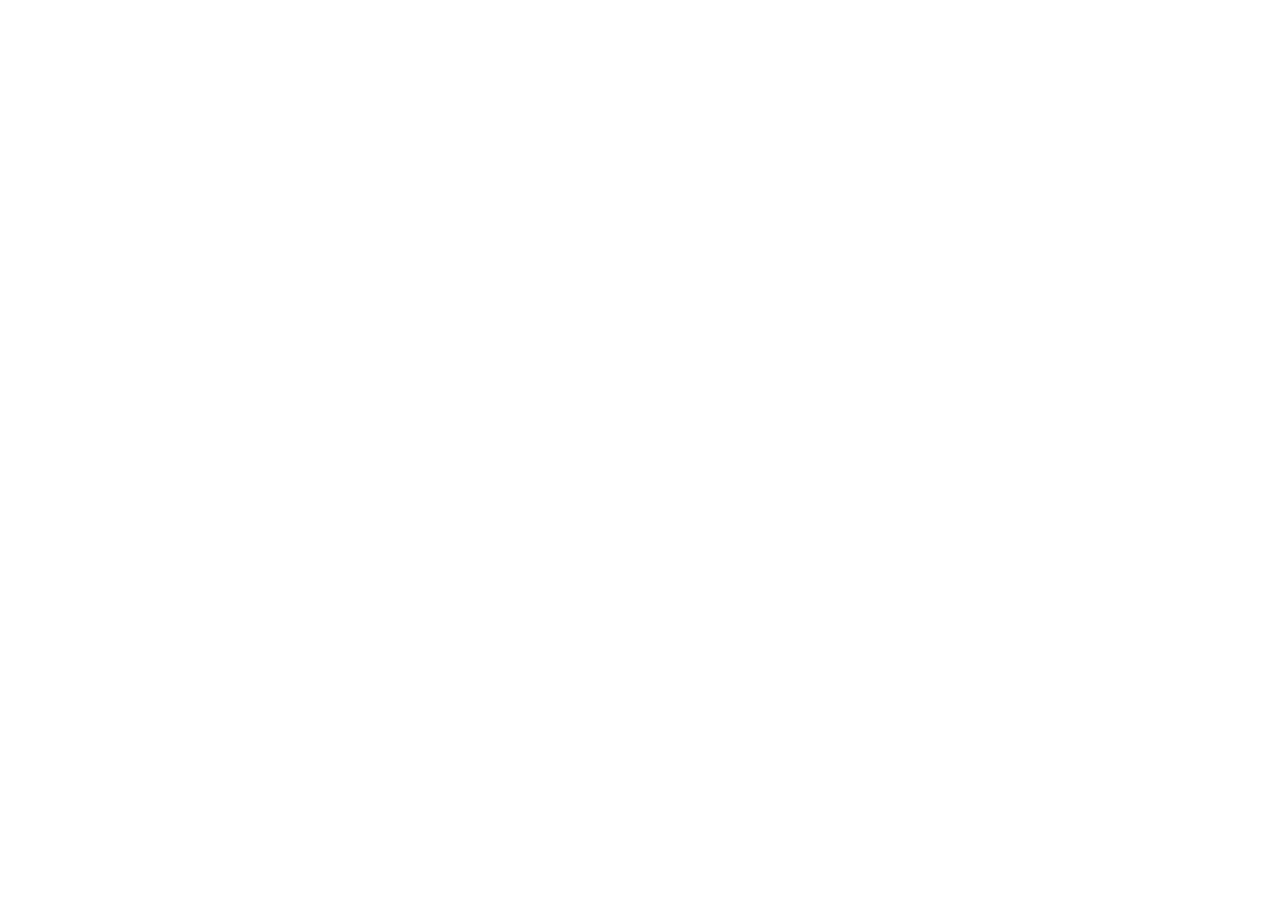
==== index.html @ 2c9f6d8a "deploy: 76f436dadc0ed326d36b10a3eaa2cc9dcbb5800d" ====
<!DOCTYPE html>
<html>
<head>
  <!--
    If you are serving your web app in a path other than the root, change the
    href value below to reflect the base path you are serving from.

    The path provided below has to start and end with a slash "/" in order for
    it to work correctly.

    For more details:
    * https://developer.mozilla.org/en-US/docs/Web/HTML/Element/base

    This is a placeholder for base href that will be replaced by the value of
    the `--base-href` argument provided to `flutter build`.
  -->
  <base href="/Ms/">

  <meta charset="UTF-8">
  <meta content="IE=Edge" http-equiv="X-UA-Compatible">
  <meta name="description" content="A new Flutter project.">

  <!-- iOS meta tags & icons -->
  <meta name="mobile-web-app-capable" content="yes">
  <meta name="apple-mobile-web-app-status-bar-style" content="black">
  <meta name="apple-mobile-web-app-title" content="the_best_day">
  <link rel="apple-touch-icon" href="icons/Icon-192.png">

  <!-- Favicon -->
  <link rel="icon" type="image/png" href="favicon.png"/>

  <title>the_best_day</title>
  <link rel="manifest" href="manifest.json">
</head>
<body>
  <!--
    You can customize the "flutter_bootstrap.js" script.
    This is useful to provide a custom configuration to the Flutter loader
    or to give the user feedback during the initialization process.

    For more details:
    * https://docs.flutter.dev/platform-integration/web/initialization
  -->
  <script src="flutter_bootstrap.js" async></script>
</body>
</html>
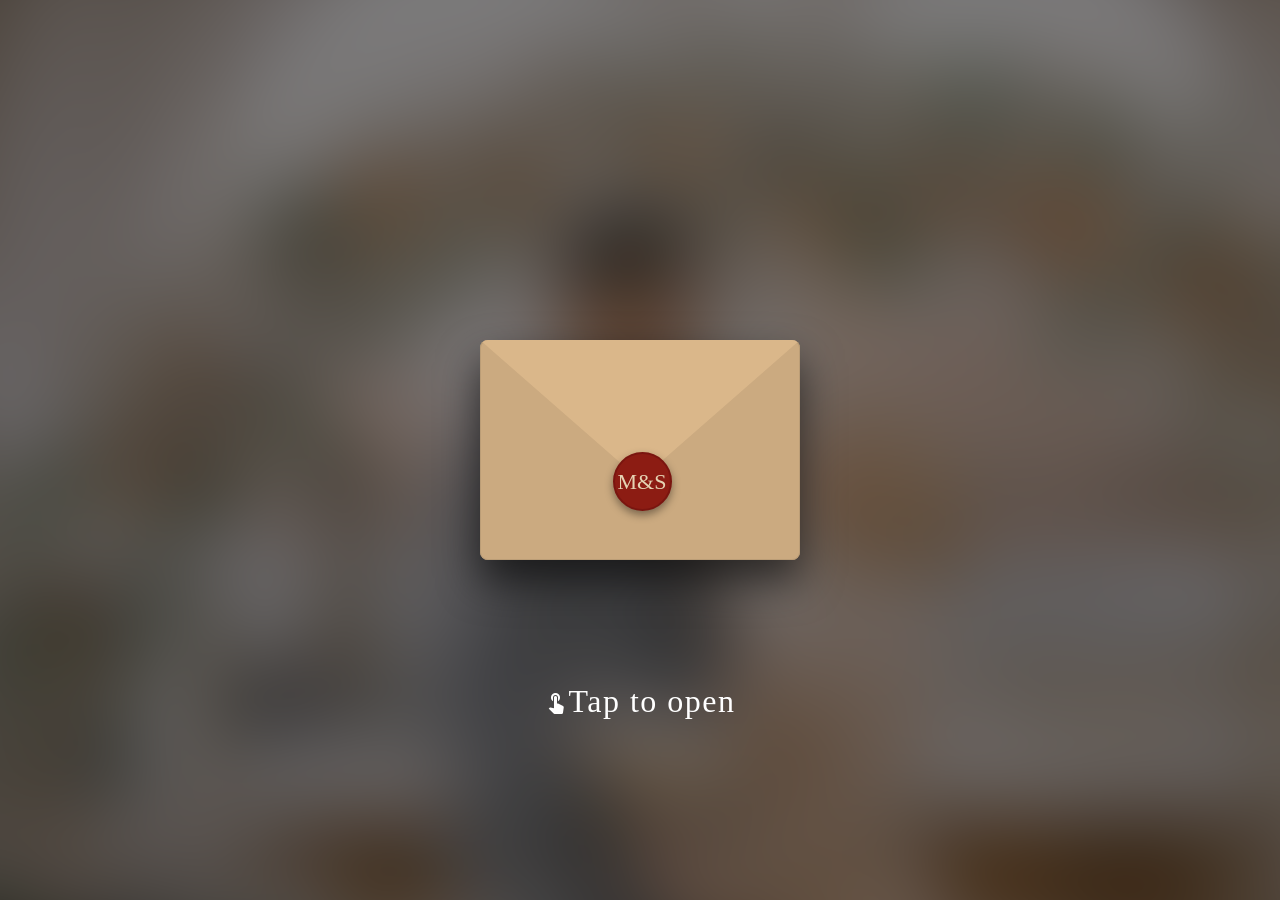
==== commit 58bfb6ba: "deploy: 8f506213ac3a3fe24866f8f05e107a9bffb6e414" ====
--- a/index.html
+++ b/index.html
@@ -1,46 +1,32 @@
 <!DOCTYPE html>
 <html>
-<head>
-  <!--
-    If you are serving your web app in a path other than the root, change the
-    href value below to reflect the base path you are serving from.
+    <head>
+        <meta charset="utf-8">
+        <meta name="viewport" content="width=device-width, initial-scale=1.0">
+        <meta name="scaffolded-by" content="https://github.com/schultek/jaspr">
+        <!-- Use "/" for local dev (webdev/jaspr). For GitHub Pages at /Ms/, set href="/Ms/" -->
+        <base href="/" />
 
-    The path provided below has to start and end with a slash "/" in order for
-    it to work correctly.
+        <title>the_best_day</title>
 
-    For more details:
-    * https://developer.mozilla.org/en-US/docs/Web/HTML/Element/base
+        <!-- Google Fonts -->
+        <link rel="preconnect" href="https://fonts.googleapis.com">
+        <link rel="preconnect" href="https://fonts.gstatic.com" crossorigin>
+        <link href="https://fonts.googleapis.com/css2?family=Cormorant+Garamond:ital,wght@0,300;0,400;0,600;0,700;1,400&family=Great+Vibes&family=Playfair+Display:wght@400;600;700&display=swap" rel="stylesheet">
+        
+        <!-- Material Icons -->
+        <link href="https://fonts.googleapis.com/icon?family=Material+Icons" rel="stylesheet">
 
-    This is a placeholder for base href that will be replaced by the value of
-    the `--base-href` argument provided to `flutter build`.
-  -->
-  <base href="/Ms/">
+        <!-- Loads the generated CSS file. -->
+        <!-- This contains all @css declarations from your components. -->
+        <link rel="stylesheet" href="main.css">
+        <link rel="stylesheet" href="styles.css?v=8">
 
-  <meta charset="UTF-8">
-  <meta content="IE=Edge" http-equiv="X-UA-Compatible">
-  <meta name="description" content="A new Flutter project.">
-
-  <!-- iOS meta tags & icons -->
-  <meta name="mobile-web-app-capable" content="yes">
-  <meta name="apple-mobile-web-app-status-bar-style" content="black">
-  <meta name="apple-mobile-web-app-title" content="the_best_day">
-  <link rel="apple-touch-icon" href="icons/Icon-192.png">
-
-  <!-- Favicon -->
-  <link rel="icon" type="image/png" href="favicon.png"/>
-
-  <title>the_best_day</title>
-  <link rel="manifest" href="manifest.json">
-</head>
-<body>
-  <!--
-    You can customize the "flutter_bootstrap.js" script.
-    This is useful to provide a custom configuration to the Flutter loader
-    or to give the user feedback during the initialization process.
-
-    For more details:
-    * https://docs.flutter.dev/platform-integration/web/initialization
-  -->
-  <script src="flutter_bootstrap.js" async></script>
-</body>
+        <!-- Loads and runs the compiled 'main.dart' file. -->
+        <!-- Can be changed to any other '.client.dart' file inside /lib. -->
+        <script defer src="main.client.dart.js"></script>
+    </head>
+    <body>
+        <!-- Your app component will be inserted here. -->
+    </body>
 </html>
--- a/styles.css
+++ b/styles.css
@@ -0,0 +1,649 @@
+body {
+    margin: 0;
+    padding: 0;
+    background-color: #000;
+    font-family: 'Cormorant Garamond', serif;
+}
+
+@media (prefers-reduced-motion: reduce) {
+    *, *::before, *::after {
+        animation-duration: 0.01ms !important;
+        animation-iteration-count: 1 !important;
+        transition-duration: 0.01ms !important;
+    }
+}
+
+/* Base styles for app */
+.splash-screen {
+    position: fixed;
+    inset: 0;
+    display: flex;
+    justify-content: center;
+    align-items: center;
+    overflow: hidden;
+    perspective: 1000px;
+}
+
+.bg-blur {
+    position: absolute;
+    inset: -10%;
+    background-image: url('assets/images/0J1A9208.jpg.jpeg');
+    background-size: cover;
+    background-position: center;
+    filter: blur(40px);
+    transform: scale(1);
+    transition: filter 3s ease-out, transform 10s linear;
+}
+
+@media (max-width: 800px) {
+    .bg-blur {
+        background-image: url('assets/images/0J1A9208.jpg_mobile.jpeg');
+    }
+}
+
+/* Phase 0 to 4 transitions for bg */
+.splash-screen.phase-1 .bg-blur,
+.splash-screen.phase-2 .bg-blur,
+.splash-screen.phase-3 .bg-blur,
+.splash-screen.phase-4 .bg-blur {
+    filter: blur(0px);
+    transform: scale(1.15);
+}
+
+.splash-screen.phase-1 .overlay,
+.splash-screen.phase-2 .overlay,
+.splash-screen.phase-3 .overlay,
+.splash-screen.phase-4 .overlay {
+    opacity: 0.8;
+}
+
+.overlay {
+    position: absolute;
+    inset: 0;
+    background: rgba(0,0,0,0.5);
+    transition: opacity 1.2s ease;
+}
+
+/* Envelope Container */
+.envelope-container {
+    position: relative;
+    width: 320px;
+    height: 220px;
+    transition: transform 0.8s cubic-bezier(0.36, 0, 0.66, -0.56);
+    z-index: 6;
+}
+/* Envelope Drop/Fade Animation */
+.splash-screen.phase-3 .envelope-front,
+.splash-screen.phase-3 .envelope-back,
+.splash-screen.phase-3 .envelope-top,
+.splash-screen.phase-3 .wax-seal,
+.splash-screen.phase-4 .envelope-front,
+.splash-screen.phase-4 .envelope-back,
+.splash-screen.phase-4 .envelope-top,
+.splash-screen.phase-4 .wax-seal {
+    opacity: 0;
+    pointer-events: none;
+    transition: opacity 0.5s ease;
+}
+
+/* Flaps & Back */
+.envelope-back {
+    position: absolute;
+    inset: 0;
+    background-color: #C4A47C;
+    border-radius: 8px;
+    box-shadow: 0 20px 40px rgba(0,0,0,0.6);
+}
+
+/* Cards */
+.card {
+    position: absolute;
+    bottom: 15px;
+    left: 50%;
+    margin-left: -45px;
+    width: 90px;
+    height: 120px;
+    perspective: 1000px;
+    z-index: 2; /* In front of envelope-back */
+    transition: all 0.5s ease;
+}
+
+.card-inner {
+    position: relative;
+    width: 100%;
+    height: 100%;
+    text-align: center;
+    transition: transform 0.6s cubic-bezier(0.4, 0.0, 0.2, 1);
+    transform-style: preserve-3d;
+}
+
+.card-front, .card-back {
+    position: absolute;
+    width: 100%;
+    height: 100%;
+    backface-visibility: hidden;
+    border-radius: 8px;
+    box-shadow: 0 4px 8px rgba(0,0,0,0.2);
+    display: flex;
+    flex-direction: column;
+    justify-content: center;
+    align-items: center;
+    background-color: #FDFBF7;
+    border: 2px solid #C4A47C;
+}
+
+.card-back {
+    background-color: #8C7355;
+    color: #FDFBF7;
+    transform: rotateY(180deg);
+    font-family: 'Great Vibes', cursive;
+    font-size: 32px;
+}
+
+.card-front h2 {
+    font-family: 'Playfair Display', serif;
+    font-size: 28px;
+    color: #5C4033;
+    margin: 0;
+}
+
+.card-front p {
+    font-family: 'Cormorant Garamond', serif;
+    font-size: 16px;
+    font-weight: bold;
+    color: #5C4033;
+    margin: 5px 0 0 0;
+}
+
+.card-image {
+    width: 100%;
+    height: 100%;
+    object-fit: cover;
+    border-radius: 6px;
+}
+
+/* Title Reveal */
+.bride-groom-title {
+    position: absolute;
+    top: 15%;
+    width: 100%;
+    text-align: center;
+    font-family: 'Great Vibes', cursive;
+    font-size: 48px;
+    color: white;
+    opacity: 0;
+    transition: opacity 1s ease 0.5s;
+    z-index: 20;
+    text-shadow: 0 2px 4px rgba(0,0,0,0.5);
+    pointer-events: none;
+}
+
+.splash-screen.phase-4 .bride-groom-title {
+    opacity: 1;
+}
+
+/* Phase 0 & 1: Hidden inside envelope */
+.splash-screen.phase-0 .card,
+.splash-screen.phase-1 .card {
+    bottom: -20px; 
+    opacity: 0;
+    pointer-events: none;
+}
+
+/* Phase 2 & 3: Cards fly out and flip face down */
+.splash-screen.phase-2 .card,
+.splash-screen.phase-3 .card,
+.splash-screen.phase-4 .card {
+    bottom: 50%;
+    margin-bottom: -60px;
+    opacity: 1;
+    transition: all 0.9s cubic-bezier(0.34, 1.2, 0.64, 1);
+}
+.splash-screen.phase-2 .card-inner,
+.splash-screen.phase-3 .card-inner {
+    transform: rotateY(180deg);
+    transition: transform 0.75s cubic-bezier(0.4, 0, 0.2, 1);
+}
+
+/* Spreading positions */
+.splash-screen.phase-2 .card-left,
+.splash-screen.phase-4 .card-left {
+    transform: translateX(-110px) translateY(-20px) rotate(-5deg);
+}
+
+.splash-screen.phase-2 .card-right,
+.splash-screen.phase-4 .card-right {
+    transform: translateX(110px) translateY(-20px) rotate(5deg);
+}
+
+.splash-screen.phase-2 .card-middle,
+.splash-screen.phase-4 .card-middle {
+    transform: translateX(0px) translateY(-30px);
+}
+
+/* Phase 3: Shuffling */
+.splash-screen.phase-3 .card-left {
+    animation: shuffleLeft 2s ease-in-out forwards;
+}
+.splash-screen.phase-3 .card-middle {
+    animation: shuffleMiddle 2s ease-in-out forwards;
+}
+.splash-screen.phase-3 .card-right {
+    animation: shuffleRight 2s ease-in-out forwards;
+}
+
+@keyframes shuffleLeft {
+    0% { transform: translateX(-110px) translateY(-20px) rotate(-5deg); z-index: 2; }
+    33% { transform: translateX(110px) translateY(-40px) rotate(5deg); z-index: 4; }
+    66% { transform: translateX(0px) translateY(-10px) rotate(0deg); z-index: 1; }
+    100% { transform: translateX(-110px) translateY(-20px) rotate(-5deg); z-index: 3; }
+}
+@keyframes shuffleMiddle {
+    0% { transform: translateX(0px) translateY(-30px) rotate(0deg); z-index: 1; }
+    33% { transform: translateX(-110px) translateY(-10px) rotate(-5deg); z-index: 2; }
+    66% { transform: translateX(110px) translateY(-40px) rotate(5deg); z-index: 4; }
+    100% { transform: translateX(0px) translateY(-30px) rotate(0deg); z-index: 2; }
+}
+@keyframes shuffleRight {
+    0% { transform: translateX(110px) translateY(-20px) rotate(5deg); z-index: 3; }
+    33% { transform: translateX(0px) translateY(-10px) rotate(0deg); z-index: 1; }
+    66% { transform: translateX(-110px) translateY(-20px) rotate(-5deg); z-index: 2; }
+    100% { transform: translateX(110px) translateY(-20px) rotate(5deg); z-index: 4; }
+}
+
+/* Phase 4: Reveal */
+.splash-screen.phase-4 .card-inner {
+    transform: rotateY(0deg);
+    transition: transform 0.85s cubic-bezier(0.34, 1.3, 0.64, 1);
+}
+.splash-screen.phase-4 .card {
+    transition: all 1s cubic-bezier(0.22, 1, 0.36, 1);
+}
+
+/* Desktop view cards scale up */
+@media (min-width: 801px) {
+    .splash-screen.phase-4 .card-left {
+        transform: translateX(-160px) translateY(-20px) rotate(-5deg) scale(1.6);
+    }
+    .splash-screen.phase-4 .card-middle {
+        transform: translateX(0px) translateY(-30px) scale(1.6);
+    }
+    .splash-screen.phase-4 .card-right {
+        transform: translateX(160px) translateY(-20px) rotate(5deg) scale(1.6);
+    }
+}
+
+/* Front Flaps using CSS Polygon */
+.envelope-front {
+    position: absolute;
+    inset: 0;
+    background-color: #CBAA80;
+    border-radius: 8px;
+    clip-path: polygon(0 0, 50% 58%, 100% 0, 100% 100%, 0 100%);
+    border: 1px solid rgba(0,0,0,0.08); /* simulating the strokes */
+}
+
+/* Top Flap */
+.envelope-top {
+    position: absolute;
+    top: 0;
+    left: 0;
+    right: 0;
+    height: 140px;
+    background-color: #DAB78A;
+    border-radius: 8px 8px 0 0;
+    clip-path: polygon(0 0, 100% 0, 50% 100%);
+    transform-origin: top center;
+    transition: transform 0.6s cubic-bezier(0.175, 0.885, 0.32, 1.275), background-color 0.6s;
+    transform: rotateX(0deg);
+    z-index: 10;
+}
+
+/* Open Top Flap */
+.splash-screen.phase-1 .envelope-top,
+.splash-screen.phase-2 .envelope-top,
+.splash-screen.phase-3 .envelope-top,
+.splash-screen.phase-4 .envelope-top {
+    transform: rotateX(180deg);
+    background-color: #B59368; /* darker when open */
+    z-index: 1; /* goes behind letter */
+}
+
+/* Wax Seal */
+.wax-seal {
+    position: absolute;
+    top: 112px;
+    left: calc(50% - 27.5px);
+    width: 55px;
+    height: 55px;
+    background-color: #8C1C13;
+    border-radius: 50%;
+    box-shadow: 0 4px 8px rgba(0,0,0,0.4);
+    border: 2px solid #7A150F;
+    display: flex;
+    justify-content: center;
+    align-items: center;
+    font-family: 'Great Vibes', cursive;
+    color: #E5D3B3;
+    font-size: 22px;
+    transform-origin: 50% -112px;
+    transition: transform 0.6s cubic-bezier(0.175, 0.885, 0.32, 1.275);
+    z-index: 11;
+}
+/* Open Wax Seal (rotates with top flap) */
+.splash-screen.phase-1 .wax-seal,
+.splash-screen.phase-2 .wax-seal,
+.splash-screen.phase-3 .wax-seal,
+.splash-screen.phase-4 .wax-seal {
+    transform: rotateX(180deg);
+    z-index: 1; /* goes behind letter */
+}
+
+/* Tap to open */
+.tap-to-open {
+    position: absolute;
+    bottom: 20%;
+    display: flex;
+    align-items: center;
+    color: white;
+    font-family: 'Great Vibes', cursive;
+    font-size: 32px;
+    letter-spacing: 1.5px;
+    animation: pulse 2s infinite ease-in-out;
+}
+
+@keyframes pulse {
+    0% { opacity: 0.4; }
+    50% { opacity: 1.0; }
+    100% { opacity: 0.4; }
+}
+
+/* Hearts */
+.hearts-burst {
+    position: absolute;
+    inset: 0;
+    pointer-events: none;
+    z-index: 5;
+}
+
+.heart {
+    position: absolute;
+    color: #8C1C13;
+    bottom: 140px;
+    opacity: 0;
+}
+
+.splash-screen.phase-2 .heart {
+    animation: heartFly 1s ease-out forwards;
+}
+
+.heart.h1 { left: 148px; margin-left: -60px; animation-delay: 0.1s; }
+.heart.h2 { left: 148px; margin-left: 50px; animation-delay: 0.2s; font-size: 28px; }
+.heart.h3 { left: 148px; margin-left: 0; animation-delay: 0s; font-size: 36px; }
+
+@keyframes heartFly {
+    0% { transform: scale(0.5) translateY(0); opacity: 0; }
+    20% { opacity: 1; }
+    80% { opacity: 1; }
+    100% { transform: scale(1.2) translateY(-200px); opacity: 0; }
+}
+
+/* Transition into main site */
+.home-mount {
+    animation: homeMount 0.8s ease both;
+}
+@keyframes homeMount {
+    from { opacity: 0; }
+    to { opacity: 1; }
+}
+
+/* Main App */
+.main-app {
+    color: black;
+    background: #FDFBF7;
+    height: 100vh;
+    padding: 50px;
+    text-align: center;
+}
+
+/* --- Home Page Styles --- */
+.home-page {
+    position: relative;
+    width: 100%;
+    min-height: 100vh;
+    background-color: #FDFBF7;
+    overflow-x: hidden;
+}
+
+.texture-overlay {
+    position: fixed;
+    inset: 0;
+    background-image: url('assets/images/texture.png');
+    background-size: cover;
+    opacity: 0.3;
+    pointer-events: none;
+    z-index: 1;
+}
+
+/* Hero */
+.hero {
+    position: relative;
+    height: 85vh;
+    width: 100%;
+    display: flex;
+    justify-content: center;
+    align-items: center;
+    overflow: hidden;
+}
+.hero-bg {
+    position: absolute;
+    inset: 0;
+    width: 100%;
+    height: 100%;
+    object-fit: cover;
+}
+.hero-overlay {
+    position: absolute;
+    inset: 0;
+    background-color: rgba(0, 0, 0, 0.3);
+}
+.hero-content {
+    position: relative;
+    z-index: 2;
+    text-align: center;
+    color: white;
+}
+.hero-content h1 {
+    font-family: 'Great Vibes', cursive;
+    font-size: 80px;
+    margin: 0;
+    font-weight: normal;
+}
+.hero-content h2 {
+    font-family: 'Playfair Display', serif;
+    font-size: 32px;
+    letter-spacing: 6px;
+    line-height: 1.5;
+    margin-top: 20px;
+}
+.date-box {
+    font-family: 'Playfair Display', serif;
+    font-size: 24px;
+    letter-spacing: 5px;
+    border: 2px solid white;
+    padding: 15px 40px;
+    display: inline-block;
+    margin-top: 40px;
+}
+
+/* Details */
+.details {
+    position: relative;
+    z-index: 2;
+    padding: 80px 20px;
+    text-align: center;
+    color: #5C4033;
+}
+.title {
+    font-family: 'Great Vibes', cursive;
+    font-size: 56px;
+    margin: 0;
+    font-weight: normal;
+}
+.divider {
+    width: 60px;
+    height: 2px;
+    background-color: #8C7355;
+    margin: 30px auto;
+}
+.subtitle {
+    font-family: 'Cormorant Garamond', serif;
+    font-size: 24px;
+    line-height: 1.6;
+    margin-bottom: 80px;
+}
+.info-grid {
+    display: flex;
+    justify-content: center;
+    align-items: flex-start;
+    gap: 80px;
+    flex-wrap: wrap;
+}
+.info-block {
+    display: flex;
+    flex-direction: column;
+    align-items: center;
+    width: 350px;
+    max-width: 100%;
+    text-align: center;
+}
+.info-block-link {
+    text-decoration: none;
+    color: #5C4033;
+    transition: transform 0.35s cubic-bezier(0.22, 1, 0.36, 1), color 0.25s ease;
+}
+.info-block-link:hover {
+    color: #8C7355;
+    transform: translateY(-6px);
+}
+.info-block-link:hover .info-icon-wrap {
+    background-color: rgba(140, 115, 85, 0.18);
+    border-color: rgba(140, 115, 85, 0.45);
+}
+.info-icon-wrap {
+    display: flex;
+    align-items: center;
+    justify-content: center;
+    width: 72px;
+    height: 72px;
+    margin: 0 auto 8px;
+    border-radius: 50%;
+    border: 1px solid rgba(140, 115, 85, 0.35);
+    background-color: rgba(140, 115, 85, 0.08);
+    flex-shrink: 0;
+}
+.info-icon-wrap .material-icons {
+    color: #8C7355;
+    font-size: 36px;
+    line-height: 1;
+    /* Optical center: pin icons sit low in the glyph box */
+    transform: translateY(-1px);
+}
+.info-block-link .info-icon-wrap .material-icons {
+    transform: translateY(-2px);
+}
+.info-block h3 {
+    font-family: 'Playfair Display', serif;
+    font-size: 20px;
+    letter-spacing: 2px;
+    margin: 12px 0 10px;
+}
+.info-block p {
+    font-family: 'Cormorant Garamond', serif;
+    font-size: 20px;
+    line-height: 1.5;
+    margin: 0;
+}
+.venue-link {
+    text-decoration: underline;
+    text-underline-offset: 4px;
+}
+
+/* Gallery */
+.gallery-section {
+    position: relative;
+    z-index: 2;
+    background-color: #FAF5E9;
+    padding: 80px 20px;
+    text-align: center;
+}
+.gallery-grid {
+    display: flex;
+    justify-content: center;
+    gap: 20px;
+    max-width: 1000px;
+    margin: 50px auto;
+    align-items: flex-start;
+}
+.col {
+    display: flex;
+    flex-direction: column;
+    flex: 1;
+    gap: 20px;
+}
+.col-2 { margin-top: 80px; }
+.col-3 { margin-top: 160px; }
+
+.photo {
+    width: 100%;
+    object-fit: cover;
+    border-radius: 16px;
+    box-shadow: 0 8px 15px rgba(0, 0, 0, 0.1);
+}
+.h-medium { height: 350px; }
+.h-large { height: 450px; }
+.h-xlarge { height: 500px; }
+
+.closing-text {
+    font-family: 'Cormorant Garamond', serif;
+    font-size: 28px;
+    font-style: italic;
+    color: #5C4033;
+    margin-top: 60px;
+}
+
+/* Footer */
+footer {
+    position: relative;
+    z-index: 2;
+    background-color: #5C4033;
+    padding: 60px 0;
+    text-align: center;
+    color: #D2B48C;
+}
+footer h3 {
+    font-family: 'Great Vibes', cursive;
+    font-size: 36px;
+    margin: 0;
+    font-weight: normal;
+}
+footer p {
+    font-family: 'Playfair Display', serif;
+    font-size: 16px;
+    letter-spacing: 3px;
+    margin-top: 15px;
+}
+
+/* Mobile Responsive */
+@media (max-width: 800px) {
+    .hero-content h1 { font-size: 60px; }
+    .hero-content h2 { font-size: 20px; }
+    .date-box { font-size: 18px; padding: 10px 20px; }
+    .title { font-size: 42px; }
+    .subtitle { font-size: 20px; }
+    .info-grid { flex-direction: column; gap: 40px; align-items: center; }
+    .info-block { width: 100%; }
+    .gallery-grid { flex-direction: column; gap: 20px; }
+    .col-2, .col-3 { margin-top: 0; }
+    .h-medium, .h-large, .h-xlarge { height: auto; }
+}
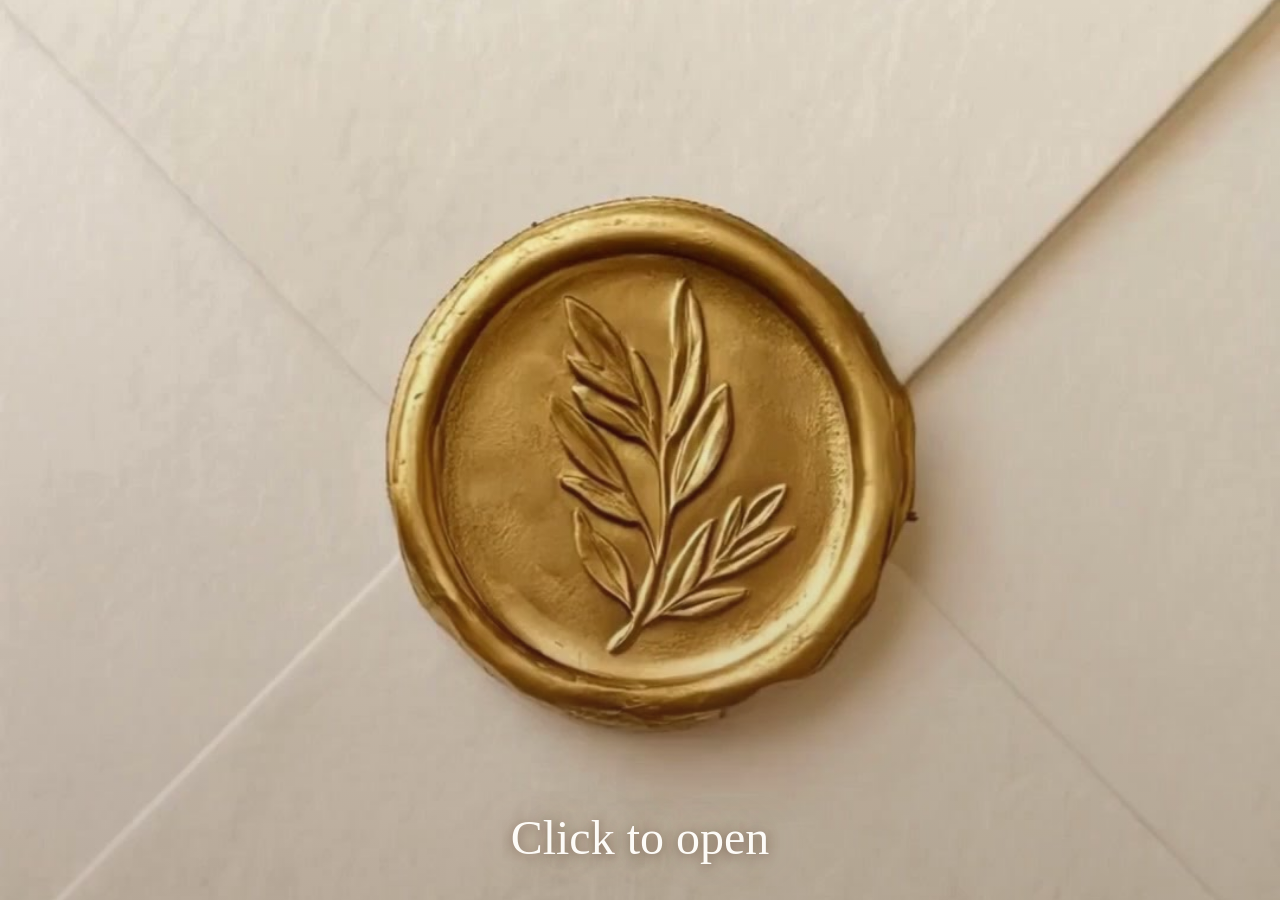
==== commit ef719ad9: "deploy: 85042444708bb546eaf718e85dc33bf6ddb5bc42" ====
--- a/index.html
+++ b/index.html
@@ -4,8 +4,7 @@
         <meta charset="utf-8">
         <meta name="viewport" content="width=device-width, initial-scale=1.0">
         <meta name="scaffolded-by" content="https://github.com/schultek/jaspr">
-        <!-- Use "/" for local dev (webdev/jaspr). For GitHub Pages at /Ms/, set href="/Ms/" -->
-        <base href="/" />
+        <!-- No <base href>: relative URLs work for local dev and GitHub Pages (/Ms/). -->
 
         <title>the_best_day</title>
 
@@ -13,6 +12,9 @@
         <link rel="preconnect" href="https://fonts.googleapis.com">
         <link rel="preconnect" href="https://fonts.gstatic.com" crossorigin>
         <link href="https://fonts.googleapis.com/css2?family=Cormorant+Garamond:ital,wght@0,300;0,400;0,600;0,700;1,400&family=Great+Vibes&family=Playfair+Display:wght@400;600;700&display=swap" rel="stylesheet">
+
+        <link rel="preload" href="assets/intro-poster.jpg" as="image" fetchpriority="high">
+        <link rel="preload" href="assets/preloader.mp4" as="video" type="video/mp4">
         
         <!-- Material Icons -->
         <link href="https://fonts.googleapis.com/icon?family=Material+Icons" rel="stylesheet">
@@ -20,7 +22,7 @@
         <!-- Loads the generated CSS file. -->
         <!-- This contains all @css declarations from your components. -->
         <link rel="stylesheet" href="main.css">
-        <link rel="stylesheet" href="styles.css?v=8">
+        <link rel="stylesheet" href="styles.css?v=23">
 
         <!-- Loads and runs the compiled 'main.dart' file. -->
         <!-- Can be changed to any other '.client.dart' file inside /lib. -->
--- a/styles.css
+++ b/styles.css
@@ -1,7 +1,7 @@
 body {
     margin: 0;
     padding: 0;
-    background-color: #000;
+    background-color: #EBE6DC;
     font-family: 'Cormorant Garamond', serif;
 }
 
@@ -62,6 +62,99 @@
     inset: 0;
     background: rgba(0,0,0,0.5);
     transition: opacity 1.2s ease;
+}
+
+/* Intro: poster → video (wedding cream / gold palette) */
+.intro-loader {
+    position: fixed;
+    inset: 0;
+    z-index: 2000;
+    background: #EBE6DC;
+    overflow: hidden;
+}
+
+.intro-poster-btn {
+    position: absolute;
+    inset: 0;
+    margin: 0;
+    padding: 0;
+    width: 100%;
+    height: 100%;
+    border: none;
+    cursor: pointer;
+    background: #FDFBF7;
+    display: block;
+}
+
+.intro-poster-btn::after {
+    content: '';
+    position: absolute;
+    inset: 0;
+    background: linear-gradient(
+        180deg,
+        transparent 0%,
+        rgba(92, 64, 51, 0.28) 100%
+    );
+    pointer-events: none;
+    z-index: 1;
+}
+
+.intro-poster-img {
+    position: absolute;
+    inset: 0;
+    width: 100%;
+    height: 100%;
+    object-fit: cover;
+    object-position: center;
+    pointer-events: none;
+    image-rendering: auto;
+}
+
+.intro-cta {
+    position: absolute;
+    left: 0;
+    right: 0;
+    bottom: max(2.2rem, calc(env(safe-area-inset-bottom) + 1.2rem));
+    z-index: 3;
+    text-align: center;
+    pointer-events: none;
+    animation: introCtaPulse 2.4s ease-in-out infinite;
+}
+
+.intro-cta-script {
+    font-family: 'Great Vibes', cursive;
+    font-size: clamp(2rem, 7vw, 3rem);
+    font-weight: 400;
+    line-height: 1.15;
+    color: #FDFBF7;
+    text-shadow:
+        0 2px 12px rgba(92, 64, 51, 0.65),
+        0 0 40px rgba(196, 164, 124, 0.35);
+}
+
+@keyframes introCtaPulse {
+    0%, 100% { opacity: 0.7; transform: translateY(0); }
+    50% { opacity: 1; transform: translateY(5px); }
+}
+
+.intro-video-wrap {
+    position: fixed;
+    inset: 0;
+    z-index: 2000;
+    background: #EBE6DC;
+    overflow: hidden;
+}
+
+.intro-video {
+    position: absolute;
+    inset: 0;
+    width: 100%;
+    height: 100%;
+    object-fit: cover;
+    object-position: center;
+    transform: translateZ(0);
+    backface-visibility: hidden;
+    -webkit-backface-visibility: hidden;
 }
 
 /* Envelope Container */
@@ -182,14 +275,6 @@
     opacity: 1;
 }
 
-/* Phase 0 & 1: Hidden inside envelope */
-.splash-screen.phase-0 .card,
-.splash-screen.phase-1 .card {
-    bottom: -20px; 
-    opacity: 0;
-    pointer-events: none;
-}
-
 /* Phase 2 & 3: Cards fly out and flip face down */
 .splash-screen.phase-2 .card,
 .splash-screen.phase-3 .card,
@@ -280,7 +365,7 @@
     background-color: #CBAA80;
     border-radius: 8px;
     clip-path: polygon(0 0, 50% 58%, 100% 0, 100% 100%, 0 100%);
-    border: 1px solid rgba(0,0,0,0.08); /* simulating the strokes */
+    border: 1px solid rgba(0,0,0,0.08);
 }
 
 /* Top Flap */
@@ -299,14 +384,12 @@
     z-index: 10;
 }
 
-/* Open Top Flap */
-.splash-screen.phase-1 .envelope-top,
 .splash-screen.phase-2 .envelope-top,
 .splash-screen.phase-3 .envelope-top,
 .splash-screen.phase-4 .envelope-top {
     transform: rotateX(180deg);
-    background-color: #B59368; /* darker when open */
-    z-index: 1; /* goes behind letter */
+    background-color: #B59368;
+    z-index: 1;
 }
 
 /* Wax Seal */
@@ -330,32 +413,12 @@
     transition: transform 0.6s cubic-bezier(0.175, 0.885, 0.32, 1.275);
     z-index: 11;
 }
-/* Open Wax Seal (rotates with top flap) */
-.splash-screen.phase-1 .wax-seal,
+
 .splash-screen.phase-2 .wax-seal,
 .splash-screen.phase-3 .wax-seal,
 .splash-screen.phase-4 .wax-seal {
     transform: rotateX(180deg);
-    z-index: 1; /* goes behind letter */
-}
-
-/* Tap to open */
-.tap-to-open {
-    position: absolute;
-    bottom: 20%;
-    display: flex;
-    align-items: center;
-    color: white;
-    font-family: 'Great Vibes', cursive;
-    font-size: 32px;
-    letter-spacing: 1.5px;
-    animation: pulse 2s infinite ease-in-out;
-}
-
-@keyframes pulse {
-    0% { opacity: 0.4; }
-    50% { opacity: 1.0; }
-    100% { opacity: 0.4; }
+    z-index: 1;
 }
 
 /* Hearts */
@@ -397,15 +460,6 @@
     to { opacity: 1; }
 }
 
-/* Main App */
-.main-app {
-    color: black;
-    background: #FDFBF7;
-    height: 100vh;
-    padding: 50px;
-    text-align: center;
-}
-
 /* --- Home Page Styles --- */
 .home-page {
     position: relative;
@@ -415,25 +469,17 @@
     overflow-x: hidden;
 }
 
-.texture-overlay {
-    position: fixed;
-    inset: 0;
-    background-image: url('assets/images/texture.png');
-    background-size: cover;
-    opacity: 0.3;
-    pointer-events: none;
-    z-index: 1;
-}
-
-/* Hero */
+/* Hero — full photo, light bottom gradient for text */
 .hero {
     position: relative;
-    height: 85vh;
+    height: 100vh;
+    min-height: 520px;
     width: 100%;
     display: flex;
     justify-content: center;
     align-items: center;
     overflow: hidden;
+    z-index: 2;
 }
 .hero-bg {
     position: absolute;
@@ -442,45 +488,194 @@
     height: 100%;
     object-fit: cover;
 }
-.hero-overlay {
-    position: absolute;
-    inset: 0;
-    background-color: rgba(0, 0, 0, 0.3);
+.hero-gradient {
+    position: absolute;
+    inset: 0;
+    background: linear-gradient(
+        to bottom,
+        rgba(0, 0, 0, 0.15) 0%,
+        rgba(0, 0, 0, 0.05) 45%,
+        rgba(0, 0, 0, 0.45) 100%
+    );
+    pointer-events: none;
+    z-index: 1;
 }
 .hero-content {
     position: relative;
     z-index: 2;
     text-align: center;
-    color: white;
-}
-.hero-content h1 {
+    color: #ffffff;
+    max-width: 880px;
+    padding: 0 24px;
+}
+.hero-eyebrow {
+    font-family: 'Playfair Display', serif;
+    font-size: 12px;
+    font-weight: 600;
+    letter-spacing: 0.28em;
+    text-transform: uppercase;
+    margin: 0 0 16px;
+    color: #E5D3B3;
+}
+.hero-script {
     font-family: 'Great Vibes', cursive;
-    font-size: 80px;
+    font-size: clamp(52px, 10vw, 88px);
+    font-weight: 400;
+    line-height: 1.05;
     margin: 0;
-    font-weight: normal;
-}
-.hero-content h2 {
-    font-family: 'Playfair Display', serif;
-    font-size: 32px;
-    letter-spacing: 6px;
-    line-height: 1.5;
-    margin-top: 20px;
-}
+    text-shadow: 0 2px 16px rgba(0, 0, 0, 0.55);
+}
+.hero-amp {
+    font-family: 'Great Vibes', cursive;
+    font-size: clamp(36px, 6vw, 56px);
+    margin: 4px 0;
+    line-height: 1;
+    text-shadow: 0 2px 12px rgba(0, 0, 0, 0.5);
+}
+.hero-tagline {
+    font-family: 'Cormorant Garamond', serif;
+    font-size: clamp(18px, 2.8vw, 22px);
+    line-height: 1.55;
+    max-width: 520px;
+    margin: 20px auto 0;
+    font-style: italic;
+    color: rgba(255, 255, 255, 0.95);
+    text-shadow: 0 1px 8px rgba(0, 0, 0, 0.45);
+}
+
 .date-box {
     font-family: 'Playfair Display', serif;
-    font-size: 24px;
-    letter-spacing: 5px;
-    border: 2px solid white;
-    padding: 15px 40px;
+    font-size: clamp(15px, 2.5vw, 22px);
+    font-weight: 700;
+    letter-spacing: 0.22em;
+    border: 2px solid rgba(255, 255, 255, 0.92);
+    padding: 14px 36px;
     display: inline-block;
-    margin-top: 40px;
+    margin-top: 32px;
+    background: rgba(0, 0, 0, 0.28);
+    text-shadow: 0 1px 4px rgba(0, 0, 0, 0.6);
+}
+.scroll-cue {
+    position: absolute;
+    bottom: 28px;
+    left: 50%;
+    transform: translateX(-50%);
+    z-index: 3;
+    display: flex;
+    flex-direction: column;
+    align-items: center;
+    gap: 4px;
+    color: #ffffff;
+    text-decoration: none;
+    opacity: 0.85;
+    transition: opacity 0.25s ease;
+}
+.scroll-cue:hover {
+    opacity: 1;
+}
+.scroll-cue-label {
+    font-family: 'Playfair Display', serif;
+    font-size: 10px;
+    letter-spacing: 0.22em;
+    text-transform: uppercase;
+}
+.scroll-cue .material-icons {
+    font-size: 28px;
+    animation: scrollBounce 2s ease-in-out infinite;
+}
+@keyframes scrollBounce {
+    0%, 100% { transform: translateY(0); }
+    50% { transform: translateY(6px); }
+}
+
+/* Section pattern (reference sites: eyebrow + script title) */
+.section-eyebrow {
+    font-family: 'Playfair Display', serif;
+    font-size: 12px;
+    font-weight: 600;
+    letter-spacing: 0.22em;
+    text-transform: uppercase;
+    color: #8C7355;
+    margin: 0 0 12px;
+}
+
+/* Countdown */
+.countdown-section {
+    position: relative;
+    z-index: 2;
+    padding: 72px 20px 64px;
+    text-align: center;
+    background-color: transparent;
+    color: #5C4033;
+}
+.countdown-grid {
+    display: flex;
+    justify-content: center;
+    align-items: stretch;
+    gap: clamp(12px, 3vw, 28px);
+    flex-wrap: wrap;
+    max-width: 520px;
+    margin: 8px auto 0;
+}
+.countdown-unit {
+    flex: 1 1 72px;
+    min-width: 72px;
+    max-width: 110px;
+    padding: 16px 8px;
+    border: 1px solid rgba(140, 115, 85, 0.35);
+    border-radius: 8px;
+    background-color: rgba(140, 115, 85, 0.08);
+}
+.countdown-value {
+    display: block;
+    font-family: 'Playfair Display', serif;
+    font-size: clamp(32px, 6vw, 44px);
+    font-weight: 700;
+    line-height: 1.1;
+    letter-spacing: 0.05em;
+    color: #5C4033;
+}
+.countdown-unit-label {
+    display: block;
+    margin-top: 8px;
+    font-family: 'Cormorant Garamond', serif;
+    font-size: 14px;
+    letter-spacing: 0.12em;
+    text-transform: uppercase;
+    color: #8C7355;
+}
+.countdown-done {
+    font-family: 'Great Vibes', cursive;
+    font-size: 36px;
+    margin: 8px 0 0;
+    color: #5C4033;
+}
+
+/* Invitation */
+.invite-section {
+    position: relative;
+    z-index: 2;
+    padding: 64px 20px 48px;
+    text-align: center;
+    color: #5C4033;
+    background-image: url('assets/images/texture.png');
+    background-size: cover;
+    background-blend-mode: multiply;
+    background-color: #FDFBF7;
+}
+.invite-text {
+    font-family: 'Cormorant Garamond', serif;
+    font-size: clamp(20px, 3vw, 24px);
+    line-height: 1.7;
+    max-width: 640px;
+    margin: 0 auto;
 }
 
 /* Details */
 .details {
     position: relative;
     z-index: 2;
-    padding: 80px 20px;
+    padding: 72px 20px 80px;
     text-align: center;
     color: #5C4033;
 }
@@ -496,11 +691,63 @@
     background-color: #8C7355;
     margin: 30px auto;
 }
-.subtitle {
+/* Wedding program timeline */
+.program-section {
+    position: relative;
+    z-index: 2;
+    padding: 72px 20px 88px;
+    text-align: center;
+    color: #5C4033;
+    background-color: #FAF5E9;
+}
+.program-timeline {
+    max-width: 520px;
+    margin: 16px auto 0;
+    text-align: left;
+    border-left: 2px solid rgba(140, 115, 85, 0.35);
+    padding-left: 28px;
+}
+.program-item {
+    position: relative;
+    padding: 0 0 32px;
+}
+.program-item:last-child {
+    padding-bottom: 0;
+}
+.program-item::before {
+    content: '';
+    position: absolute;
+    left: -35px;
+    top: 6px;
+    width: 12px;
+    height: 12px;
+    border-radius: 50%;
+    background-color: #8C7355;
+    border: 2px solid #FAF5E9;
+    box-shadow: 0 0 0 2px rgba(140, 115, 85, 0.35);
+}
+.program-time {
+    font-family: 'Playfair Display', serif;
+    font-size: 14px;
+    font-weight: 700;
+    letter-spacing: 0.12em;
+    color: #8C7355;
+    margin-bottom: 6px;
+}
+.program-body h3 {
+    font-family: 'Playfair Display', serif;
+    font-size: 20px;
+    letter-spacing: 0.06em;
+    margin: 0 0 6px;
+    font-weight: 600;
+}
+.program-body p {
     font-family: 'Cormorant Garamond', serif;
-    font-size: 24px;
-    line-height: 1.6;
-    margin-bottom: 80px;
+    font-size: 18px;
+    line-height: 1.5;
+    margin: 0;
+    color: #5C4033;
+    opacity: 0.9;
 }
 .info-grid {
     display: flex;
@@ -636,13 +883,17 @@
 
 /* Mobile Responsive */
 @media (max-width: 800px) {
-    .hero-content h1 { font-size: 60px; }
-    .hero-content h2 { font-size: 20px; }
-    .date-box { font-size: 18px; padding: 10px 20px; }
+    .hero { min-height: 100svh; }
+    .date-box { padding: 10px 22px; }
     .title { font-size: 42px; }
-    .subtitle { font-size: 20px; }
+    .invite-text { font-size: 20px; }
     .info-grid { flex-direction: column; gap: 40px; align-items: center; }
     .info-block { width: 100%; }
+    .program-timeline { padding-left: 22px; }
+    .program-item::before { left: -30px; }
+    .countdown-section { padding: 48px 16px; }
+    .countdown-unit { min-width: 64px; padding: 12px 6px; }
+    .countdown-value { font-size: 28px; }
     .gallery-grid { flex-direction: column; gap: 20px; }
     .col-2, .col-3 { margin-top: 0; }
     .h-medium, .h-large, .h-xlarge { height: auto; }
